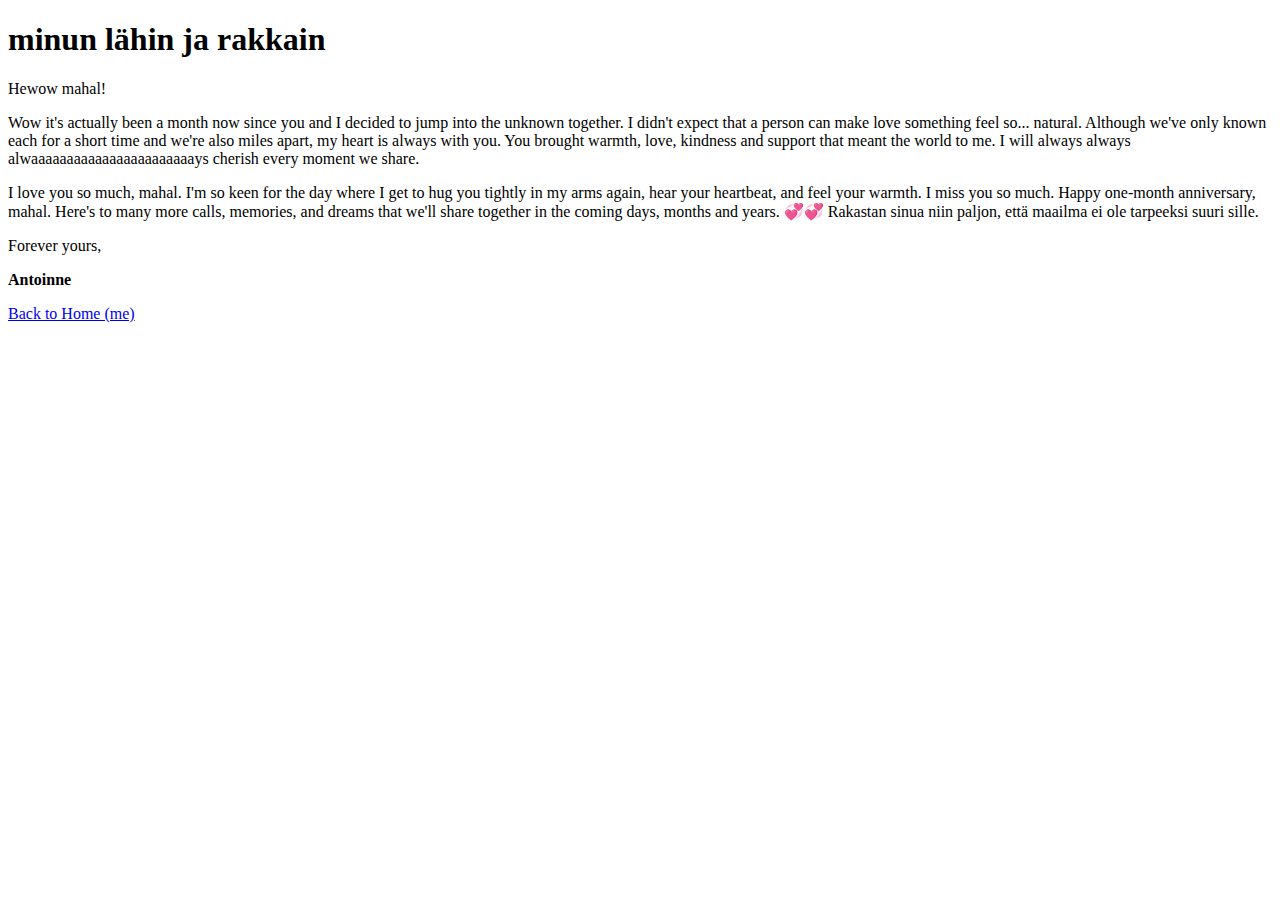
==== love-letter.html @ fbb1f909 "Add files via upload" ====
<!DOCTYPE html>
<html lang="en">
<head>
    <meta charset="UTF-8">
    <meta name="viewport" content="width=device-width, initial-scale=1.0">
    <title>rakkaani</title>
    <link rel="stylesheet" href="styles.css">
</head>
<body>
    <div class="container">
        <h1>minun lähin ja rakkain</h1>
        <p>Hewow mahal!</p>
        <p>
            Wow it's actually been a month now since you and I decided to jump into the unknown together. I didn't expect that a person can make love something feel so... natural. 
            Although we've only known each for a short time and we're also miles apart, my heart is always with you. You brought warmth, love, kindness and support that meant the world to me.
            I will always always alwaaaaaaaaaaaaaaaaaaaaaaays cherish every moment we share.
        </p>
        <p>
            I love you so much, mahal. I'm so keen for the day where I get to hug you tightly in my arms again, hear your heartbeat, and feel your warmth. I miss you so much.
            Happy one-month anniversary, mahal. Here's to many more calls, memories, and dreams that we'll share together in the coming days, months and years. 💞💞

            Rakastan sinua niin paljon, että maailma ei ole tarpeeksi suuri sille.
        </p>
        <p>Forever yours,</p>
        <p><strong>Antoinne</strong></p>
        <a href="index.html" class="back-button">Back to Home (me)</a>
    </div>
</body>
</html>
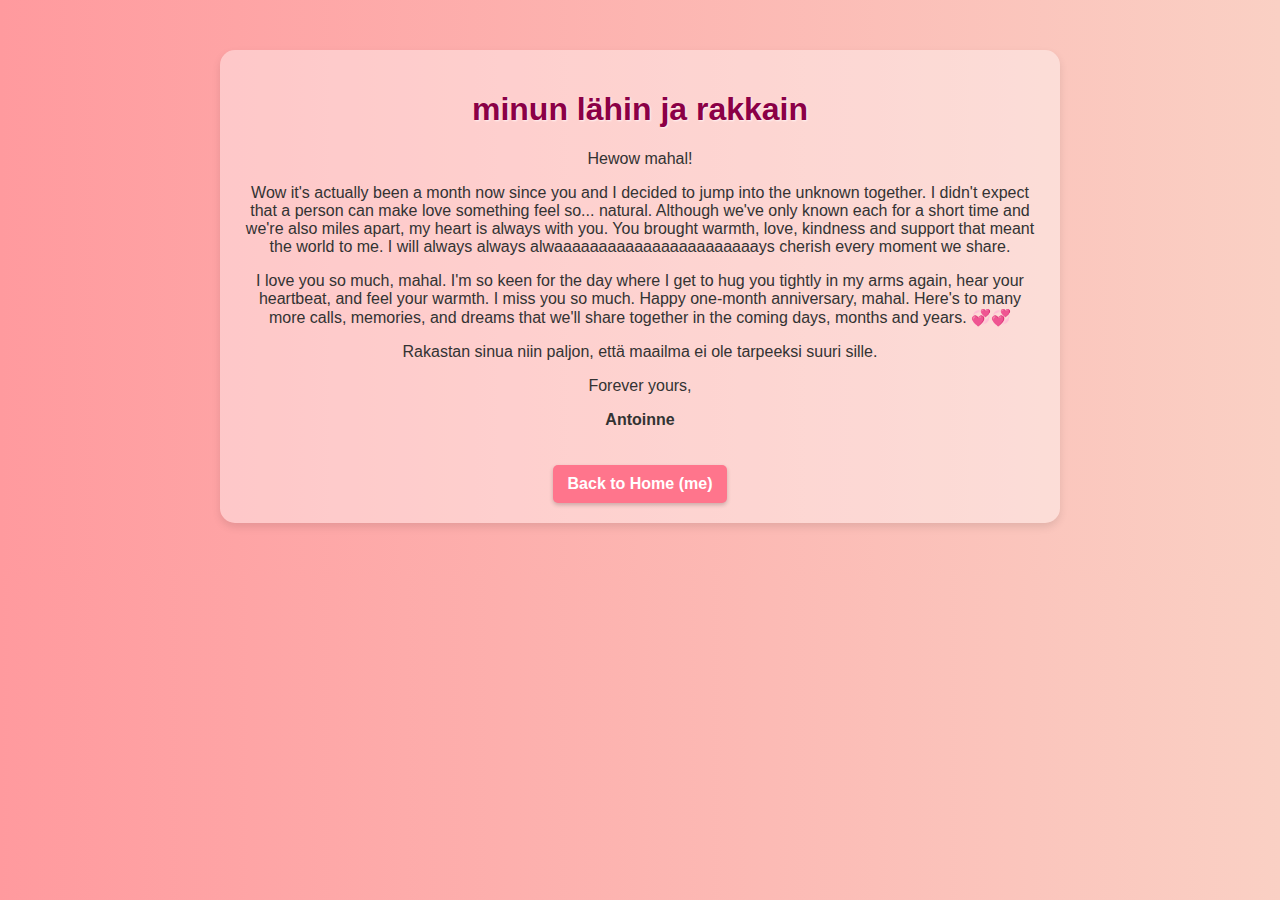
==== commit 223317ab: "Update love-letter.html" ====
--- a/love-letter.html
+++ b/love-letter.html
@@ -18,12 +18,11 @@
         <p>
             I love you so much, mahal. I'm so keen for the day where I get to hug you tightly in my arms again, hear your heartbeat, and feel your warmth. I miss you so much.
             Happy one-month anniversary, mahal. Here's to many more calls, memories, and dreams that we'll share together in the coming days, months and years. 💞💞
-
-            Rakastan sinua niin paljon, että maailma ei ole tarpeeksi suuri sille.
         </p>
+        <p>Rakastan sinua niin paljon, että maailma ei ole tarpeeksi suuri sille. </p>
         <p>Forever yours,</p>
         <p><strong>Antoinne</strong></p>
         <a href="index.html" class="back-button">Back to Home (me)</a>
     </div>
 </body>
-</html>+</html>
--- a/styles.css
+++ b/styles.css
@@ -0,0 +1,89 @@
+body {
+    font-family: 'Comic Sans MS', cursive, sans-serif;
+    background: linear-gradient(to right, #ff9a9e, #fad0c4);
+    text-align: center;
+    color: #333;
+.container {
+    max-width: 800px;
+    margin: 50px auto;
+    background: rgba(255, 255, 255, 0.4); 
+    padding: 20px;
+    border-radius: 15px;
+    box-shadow: 0 4px 8px rgba(0, 0, 0, 0.1); 
+}
+
+
+.letter-section {
+    display: flex;
+    flex-direction: column;
+    align-items: center;
+    margin-top: 20px;
+}
+
+.letter-section h3 {
+    margin-bottom: 10px;
+    color: #8b4513;
+}
+
+h1 {
+    color: #8b0046; 
+    text-shadow: 1px 1px 2px rgba(255, 255, 255, 0.7); 
+}
+
+h2 {
+    color: #8b0046; 
+}
+
+.love-letter-icon {
+    display: flex;
+    justify-content: center;
+}
+
+.love-letter-icon img {
+    width: 120px;
+    cursor: pointer;
+    transition: transform 0.3s;
+}
+.love-letter-icon img:hover {
+    transform: scale(1.1);
+}
+.music-section {
+    margin-top: 30px;
+}
+.song {
+    background: rgba(255, 255, 255, 0.5);
+    padding: 10px;
+    margin: 10px 0;
+    border-radius: 10px;
+    color: #333; 
+}
+button {
+    background: #ff758c;
+    color: #fff;
+    padding: 10px 15px;
+    border: none;
+    border-radius: 5px;
+    cursor: pointer;
+    font-weight: bold;
+    box-shadow: 0 2px 4px rgba(0, 0, 0, 0.2); 
+}
+button:hover {
+    background: #ff4f7b;
+}
+
+
+.back-button {
+    display: inline-block;
+    margin-top: 20px;
+    padding: 10px 15px;
+    background: #ff758c;
+    color: white;
+    text-decoration: none;
+    border-radius: 5px;
+    transition: background 0.3s;
+    font-weight: bold;
+    box-shadow: 0 2px 4px rgba(0, 0, 0, 0.2);
+}
+.back-button:hover {
+    background: #ff4f7b;
+}
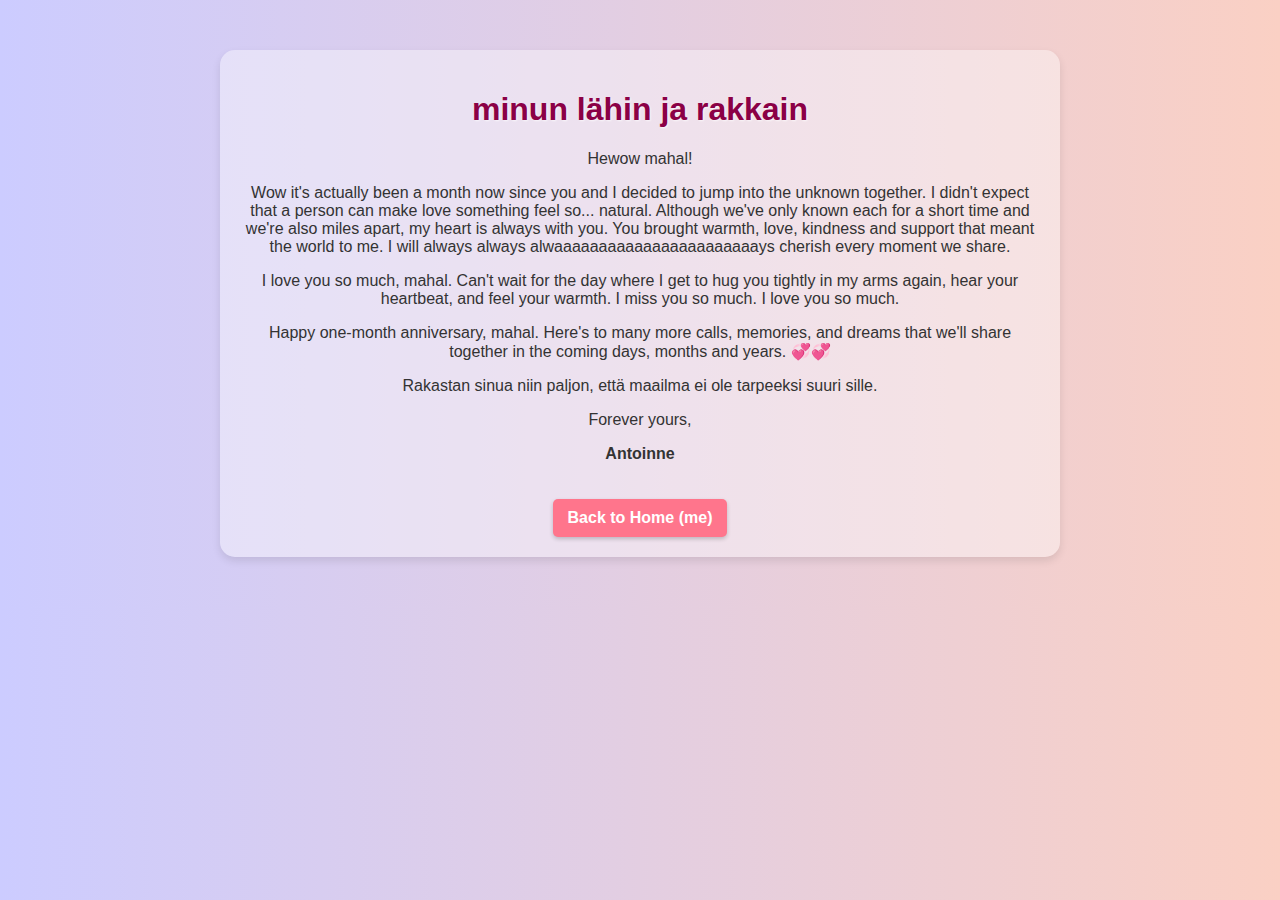
==== commit 4e5d135e: "Update love-letter.html" ====
--- a/love-letter.html
+++ b/love-letter.html
@@ -16,10 +16,14 @@
             I will always always alwaaaaaaaaaaaaaaaaaaaaaaays cherish every moment we share.
         </p>
         <p>
-            I love you so much, mahal. I'm so keen for the day where I get to hug you tightly in my arms again, hear your heartbeat, and feel your warmth. I miss you so much.
+            I love you so much, mahal. Can't wait for the day where I get to hug you tightly in my arms again, hear your heartbeat, and feel your warmth. I miss you so much. I love you so much.
+        </p>
+        <p>
             Happy one-month anniversary, mahal. Here's to many more calls, memories, and dreams that we'll share together in the coming days, months and years. 💞💞
         </p>
-        <p>Rakastan sinua niin paljon, että maailma ei ole tarpeeksi suuri sille. </p>
+        <p>
+            Rakastan sinua niin paljon, että maailma ei ole tarpeeksi suuri sille. 
+        </p>
         <p>Forever yours,</p>
         <p><strong>Antoinne</strong></p>
         <a href="index.html" class="back-button">Back to Home (me)</a>
--- a/styles.css
+++ b/styles.css
@@ -1,17 +1,17 @@
 body {
     font-family: 'Comic Sans MS', cursive, sans-serif;
-    background: linear-gradient(to right, #ff9a9e, #fad0c4);
+    background: linear-gradient(to right, #ccccff, #fad0c4);
     text-align: center;
     color: #333;
+}
 .container {
     max-width: 800px;
     margin: 50px auto;
-    background: rgba(255, 255, 255, 0.4); 
+    background: rgba(255, 255, 255, 0.4);
     padding: 20px;
     border-radius: 15px;
-    box-shadow: 0 4px 8px rgba(0, 0, 0, 0.1); 
+    box-shadow: 0 4px 8px rgba(0, 0, 0, 0.1);
 }
-
 
 .letter-section {
     display: flex;
@@ -26,12 +26,12 @@
 }
 
 h1 {
-    color: #8b0046; 
-    text-shadow: 1px 1px 2px rgba(255, 255, 255, 0.7); 
+    color: #8b0046;
+    text-shadow: 1px 1px 2px rgba(255, 255, 255, 0.7);
 }
 
 h2 {
-    color: #8b0046; 
+    color: #8b0046;
 }
 
 .love-letter-icon {
@@ -52,10 +52,10 @@
 }
 .song {
     background: rgba(255, 255, 255, 0.5);
-    padding: 10px;
-    margin: 10px 0;
+    padding: 15px;
+    margin: 15px 0;
     border-radius: 10px;
-    color: #333; 
+    color: #333;
 }
 button {
     background: #ff758c;
@@ -87,3 +87,11 @@
 .back-button:hover {
     background: #ff4f7b;
 }
+
+.song-caption {
+    font-size: 14px;
+    color: #555;
+    margin-top: 5px;
+}
+
+
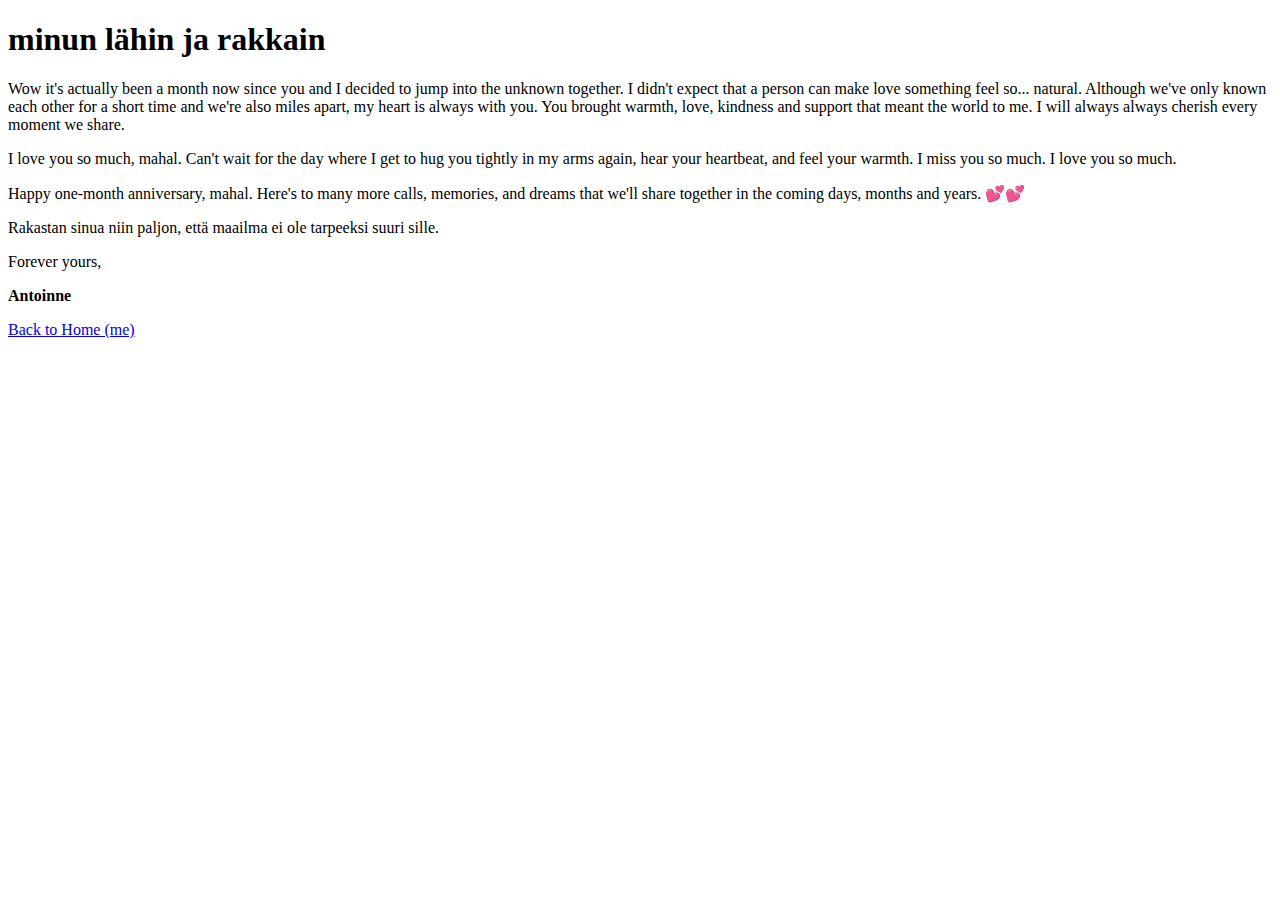
==== commit 4de67e4e: "Update love-letter.html" ====
--- a/love-letter.html
+++ b/love-letter.html
@@ -1,31 +1,23 @@
 <!DOCTYPE html>
 <html lang="en">
 <head>
-    <meta charset="UTF-8">
+<meta charset="UTF-8">
     <meta name="viewport" content="width=device-width, initial-scale=1.0">
-    <title>rakkaani</title>
-    <link rel="stylesheet" href="styles.css">
+    <title>Love Letter</title>
+    <link rel="stylesheet" href="love_letter_styles.css">
 </head>
+
 <body>
     <div class="container">
         <h1>minun lähin ja rakkain</h1>
-        <p>Hewow mahal!</p>
-        <p>
-            Wow it's actually been a month now since you and I decided to jump into the unknown together. I didn't expect that a person can make love something feel so... natural. 
-            Although we've only known each for a short time and we're also miles apart, my heart is always with you. You brought warmth, love, kindness and support that meant the world to me.
-            I will always always alwaaaaaaaaaaaaaaaaaaaaaaays cherish every moment we share.
-        </p>
-        <p>
-            I love you so much, mahal. Can't wait for the day where I get to hug you tightly in my arms again, hear your heartbeat, and feel your warmth. I miss you so much. I love you so much.
-        </p>
-        <p>
-            Happy one-month anniversary, mahal. Here's to many more calls, memories, and dreams that we'll share together in the coming days, months and years. 💞💞
-        </p>
-        <p>
-            Rakastan sinua niin paljon, että maailma ei ole tarpeeksi suuri sille. 
-        </p>
-        <p>Forever yours,</p>
-        <p><strong>Antoinne</strong></p>
+        <div class="letter-content">
+            <p>Wow it's actually been a month now since you and I decided to jump into the unknown together. I didn't expect that a person can make love something feel so... natural. Although we've only known each other for a short time and we're also miles apart, my heart is always with you. You brought warmth, love, kindness and support that meant the world to me. I will always always cherish every moment we share.</p>
+            <p>I love you so much, mahal. Can't wait for the day where I get to hug you tightly in my arms again, hear your heartbeat, and feel your warmth. I miss you so much. I love you so much.</p>
+            <p class="highlight">Happy one-month anniversary, mahal. Here's to many more calls, memories, and dreams that we'll share together in the coming days, months and years. 💕💕</p>
+            <p>Rakastan sinua niin paljon, että maailma ei ole tarpeeksi suuri sille.</p>
+            <p>Forever yours,</p>
+            <p><strong>Antoinne</strong></p>
+        </div>
         <a href="index.html" class="back-button">Back to Home (me)</a>
     </div>
 </body>
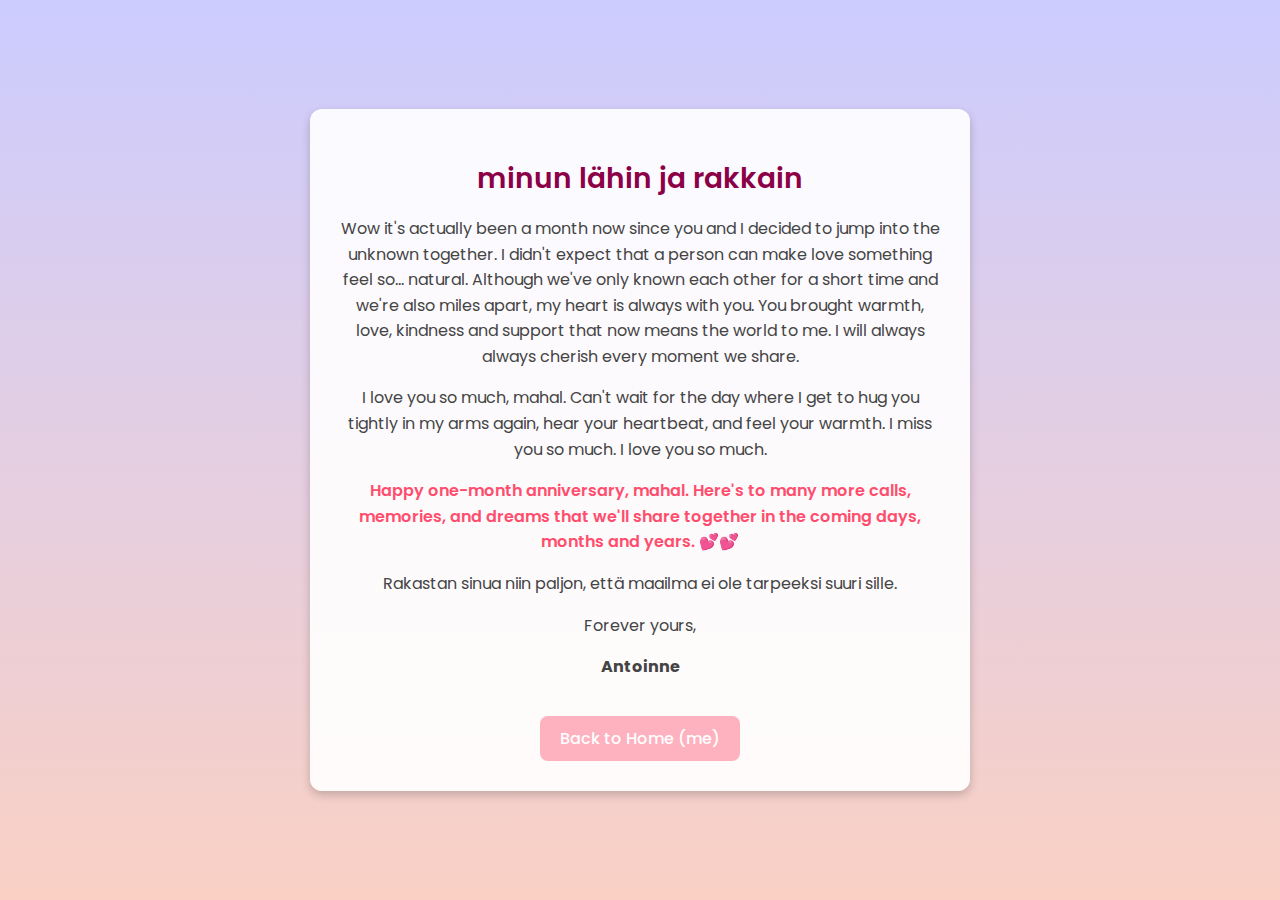
==== commit 1d41f2e6: "Update love-letter.html" ====
--- a/love-letter.html
+++ b/love-letter.html
@@ -11,7 +11,7 @@
     <div class="container">
         <h1>minun lähin ja rakkain</h1>
         <div class="letter-content">
-            <p>Wow it's actually been a month now since you and I decided to jump into the unknown together. I didn't expect that a person can make love something feel so... natural. Although we've only known each other for a short time and we're also miles apart, my heart is always with you. You brought warmth, love, kindness and support that meant the world to me. I will always always cherish every moment we share.</p>
+            <p>Wow it's actually been a month now since you and I decided to jump into the unknown together. I didn't expect that a person can make love something feel so... natural. Although we've only known each other for a short time and we're also miles apart, my heart is always with you. You brought warmth, love, kindness and support that now means the world to me. I will always always cherish every moment we share.</p>
             <p>I love you so much, mahal. Can't wait for the day where I get to hug you tightly in my arms again, hear your heartbeat, and feel your warmth. I miss you so much. I love you so much.</p>
             <p class="highlight">Happy one-month anniversary, mahal. Here's to many more calls, memories, and dreams that we'll share together in the coming days, months and years. 💕💕</p>
             <p>Rakastan sinua niin paljon, että maailma ei ole tarpeeksi suuri sille.</p>
--- a/love_letter_styles.css
+++ b/love_letter_styles.css
@@ -0,0 +1,55 @@
+@import url('https://fonts.googleapis.com/css2?family=Poppins:wght@300;400;500;600;700&display=swap');
+
+body {
+    font-family: 'Poppins', sans-serif;
+    background: linear-gradient(to bottom, #ccccff, #fad0c4);
+    display: flex;
+    justify-content: center;
+    align-items: center;
+    height: 100vh;
+    margin: 0;
+}
+
+.container {
+    background: rgba(255, 255, 255,0.9);
+    padding: 30px;
+    border-radius: 12px;
+    box-shadow: 0px 4px 10px rgba(0, 0, 0, 0.2);
+    max-width: 600px;
+    text-align: center;
+}
+
+h1 {
+    font-size: 28px;
+    font-weight: 600;
+    color: #8b0046;
+    margin-bottom: 15px;
+}
+
+.letter-content p {
+    font-size: 16px;
+    line-height: 1.6;
+    color: #444;
+}
+
+.letter-content .highlight {
+    font-weight: 600;
+    color: #ff4d6d;
+}
+
+.back-button {
+    display: inline-block;
+    margin-top: 20px;
+    padding: 10px 20px;
+    background: #ff4d6d6d;
+    color: white;
+    text-decoration: none;
+    border-radius: 8px;
+    font-weight: 500;
+    transition: 0.3s;
+}
+
+.back-button:hover {
+    background: #d63384;
+    box-shadow: 0px 4px 8px rgba(0, 0, 0, 0.2);
+}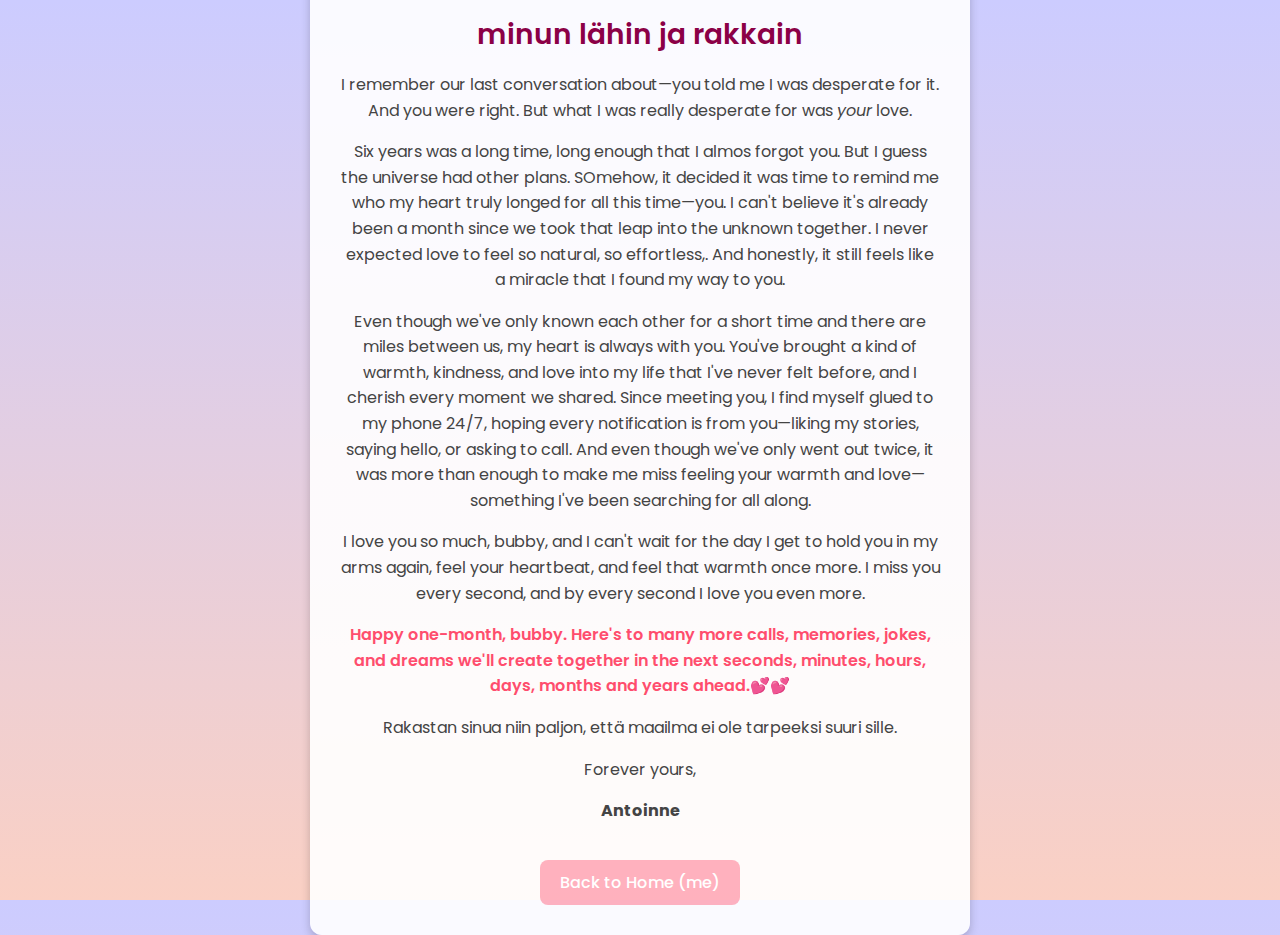
==== commit e2b6a410: "Update love-letter.html" ====
--- a/love-letter.html
+++ b/love-letter.html
@@ -11,9 +11,17 @@
     <div class="container">
         <h1>minun lähin ja rakkain</h1>
         <div class="letter-content">
-            <p>Wow it's actually been a month now since you and I decided to jump into the unknown together. I didn't expect that a person can make love something feel so... natural. Although we've only known each other for a short time and we're also miles apart, my heart is always with you. You brought warmth, love, kindness and support that now means the world to me. I will always always cherish every moment we share.</p>
-            <p>I love you so much, mahal. Can't wait for the day where I get to hug you tightly in my arms again, hear your heartbeat, and feel your warmth. I miss you so much. I love you so much.</p>
-            <p class="highlight">Happy one-month anniversary, mahal. Here's to many more calls, memories, and dreams that we'll share together in the coming days, months and years. 💕💕</p>
+            <p>I remember our last conversation about—you told me I was desperate for it. And you were right. But what I was really desperate for was <i>your</i> love.</p>
+            <p>Six years was a long time, long enough that I almos forgot you. But I guess the universe had other plans. SOmehow, it decided it was time to remind me who my heart truly longed for all this time—you. I can't believe it's already been a month
+                since we took that leap into the unknown together. I never expected love to feel so natural, so effortless,. And honestly, it still feels like a miracle that I found my way to you.
+            </p>
+            <p>Even though we've only known each other for a short time and there are miles between us, my heart is always with you. You've brought a kind of warmth, kindness, and love into my life that I've never felt before, and I cherish every moment we shared.
+                Since meeting you, I find myself glued to my phone 24/7, hoping every notification is from you—liking my stories, saying hello, or asking to call. And even though we've only went out twice, it was more than enough to make me miss feeling your warmth and love—
+                something I've been searching for all along.
+            </p>
+            
+            <p>I love you so much, bubby, and I can't wait for the day I get to hold you in my arms again, feel your heartbeat, and feel that warmth once more. I miss you every second, and by every second I love you even more.</p>
+            <p class="highlight">Happy one-month, bubby. Here's to many more calls, memories, jokes, and dreams we'll create together in the next seconds, minutes, hours, days, months and years ahead.💕💕</p>
             <p>Rakastan sinua niin paljon, että maailma ei ole tarpeeksi suuri sille.</p>
             <p>Forever yours,</p>
             <p><strong>Antoinne</strong></p>
